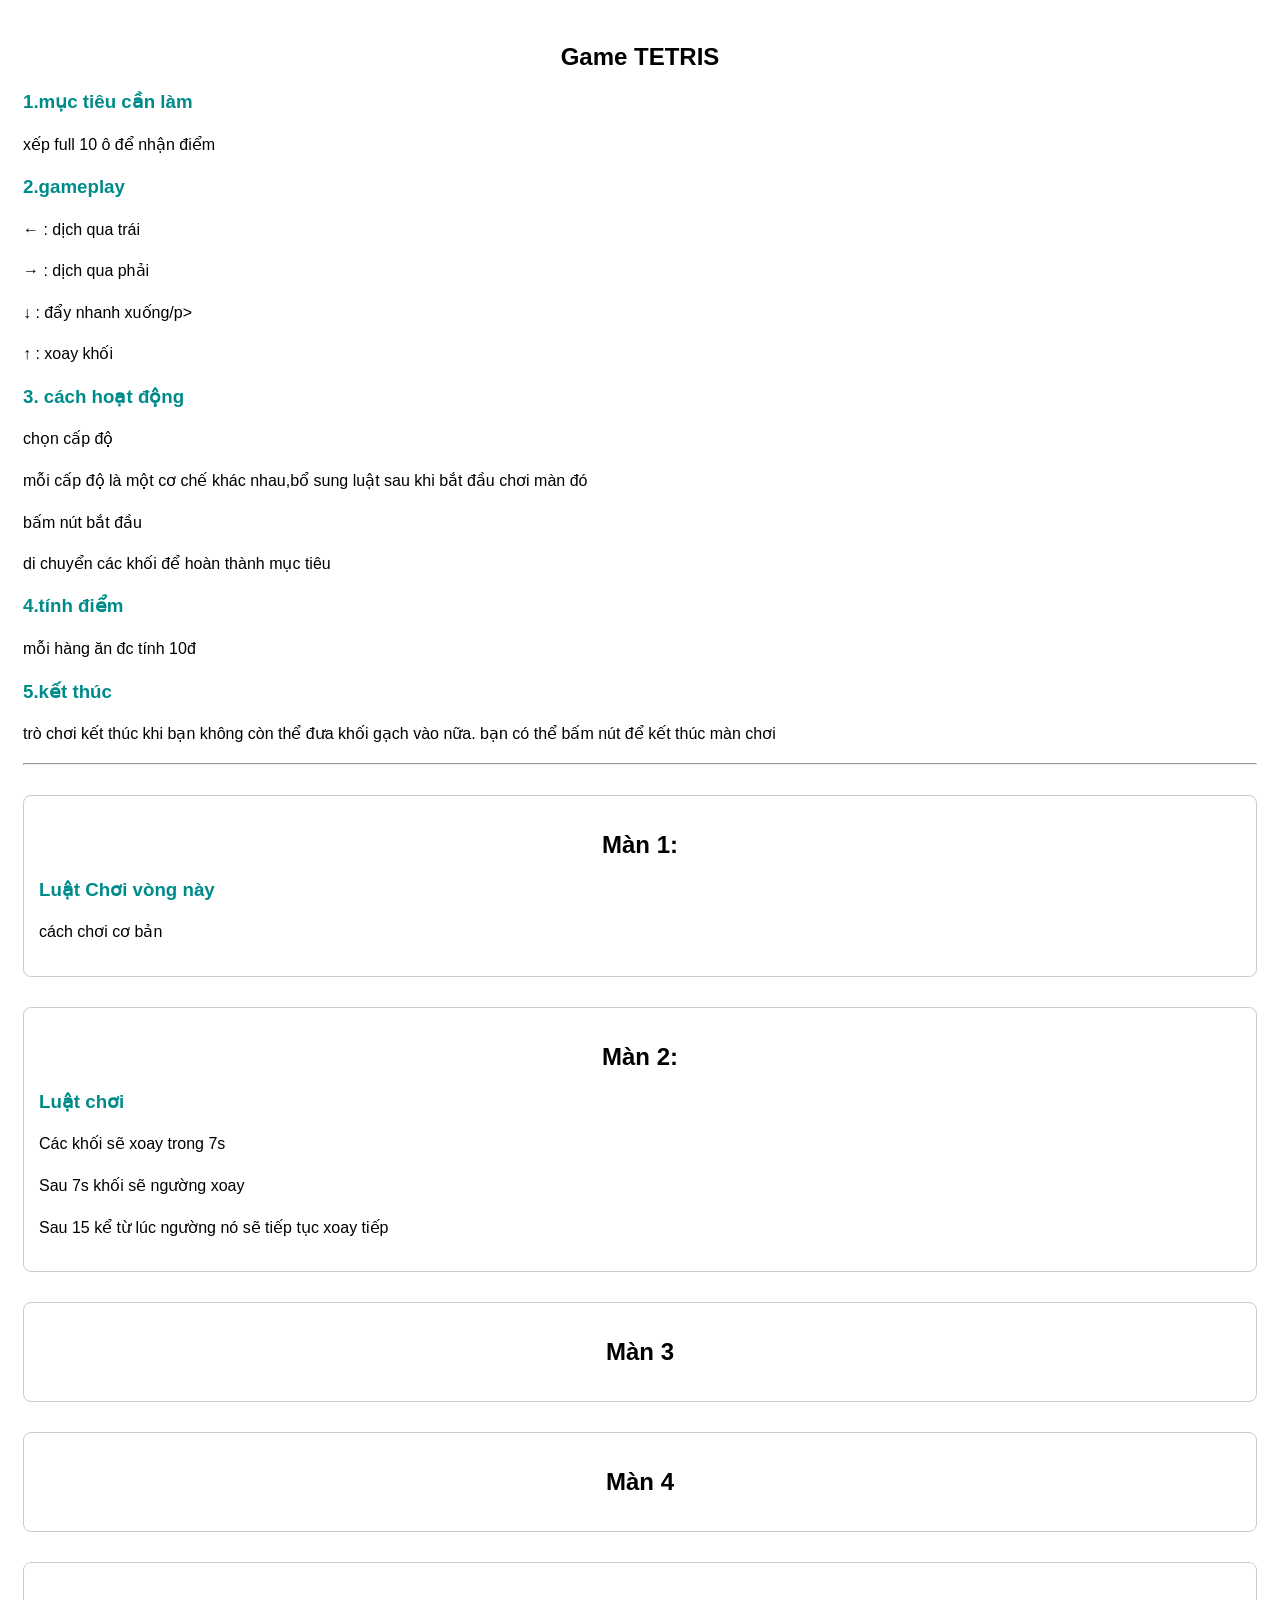
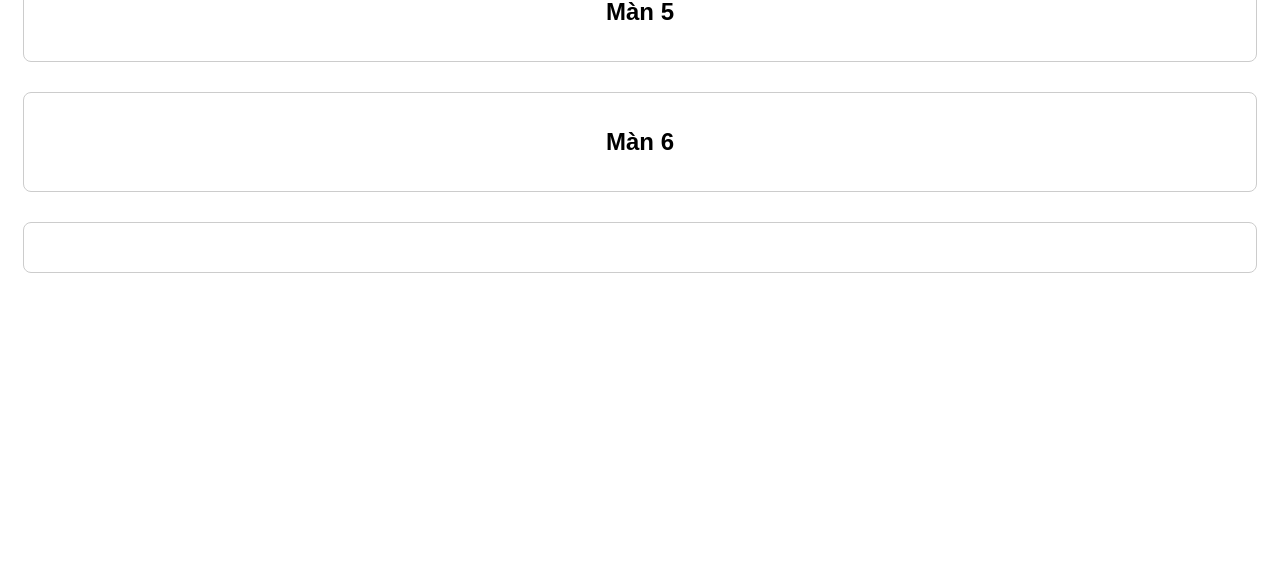
==== gameTeTris/huongdan.html @ 1e872fd0 "sửa lỗi và thêm cơ chế. thêm logic lv 2" ====
<!doctype html>
<html lang="vi">
  <head>
    <meta charset="UTF-8" />
    <meta name="viewport" content="width=device-width, initial-scale=1.0" />
    <title>Hướng dẫn chơi Tetris</title>

    <style>
      body {
        font-family: Arial, sans-serif;
        padding: 15px;
        padding-bottom: 300px;
        background-color: white;
        color: black;
      }

      h2 {
        text-align: center;
      }

      h3 {
        color: #008b8b;
      }

      p {
        line-height: 1.6;
      }

      a {
        color: #008b8b;
        text-decoration: none;
        margin-right: 10px;
      }

      a:hover {
        text-decoration: underline;
      }

      .danhsachlevel {
        margin: 20px 0;
      }

      .noidunglevel {
        margin-top: 30px;
        padding: 15px;
        border: 1px solid #ccc;
        border-radius: 8px;
      }
    </style>
  </head>

  <body>
    <h2>Game TETRIS</h2>

    <h3>1.mục tiêu cần làm</h3>
    <p>xếp full 10 ô để nhận điểm</p>

    <h3>2.gameplay</h3>
    <p>← : dịch qua trái</p>
    <p>→ : dịch qua phải</p>
    <p>↓ : đẩy nhanh xuống/p></p>
    <p>↑ : xoay khối</p>

    <h3>3. cách hoạt động</h3>
    <p>chọn cấp độ</p>
    <p>
      mỗi cấp độ là một cơ chế khác nhau,bổ sung luật sau khi bắt đầu chơi màn
      đó
    </p>
    <p>bấm nút bắt đầu</p>
    <p>di chuyển các khối để hoàn thành mục tiêu</p>

    <h3>4.tính điểm</h3>
    <p>mỗi hàng ăn đc tính 10đ</p>

    <h3>5.kết thúc</h3>
    <p>
      trò chơi kết thúc khi bạn không còn thể đưa khối gạch vào nữa. bạn có thể
      bấm nút để kết thúc màn chơi
    </p>
    <hr />
    <div class="noidunglevel" id="level1">
      <h2>Màn 1:</h2>
      <h3>Luật Chơi vòng này</h3>
      <p>cách chơi cơ bản</p>
    </div>
    <div class="noidunglevel" id="level2">
      <h2>Màn 2:</h2>

      <h3>Luật chơi</h3>
      <p>Các khối sẽ xoay trong 7s</p>
      <p>Sau 7s khối sẽ ngường xoay</p>
      <p>Sau 15 kể từ lúc ngường nó sẽ tiếp tục xoay tiếp</p>
    </div>
    <div class="noidunglevel" id="level3">
      <h2>Màn 3</h2>
      <h3></h3>
      <p></p>
    </div>
    <div class="noidunglevel" id="level4">
      <h2>Màn 4</h2>
      <h3></h3>
      <p></p>
    </div>
    <div class="noidunglevel" id="level5">
      <h2>Màn 5</h2>
      <h3></h3>
      <p></p>
    </div>
    <div class="noidunglevel" id="level6">
      <h2>Màn 6</h2>
      <h3></h3>
      <p></p>
    </div>
    <div class="noidunglevel" id="level7">
      <h2></h2>
      <h3></h3>
      <p></p>
    </div>
  </body>
</html>
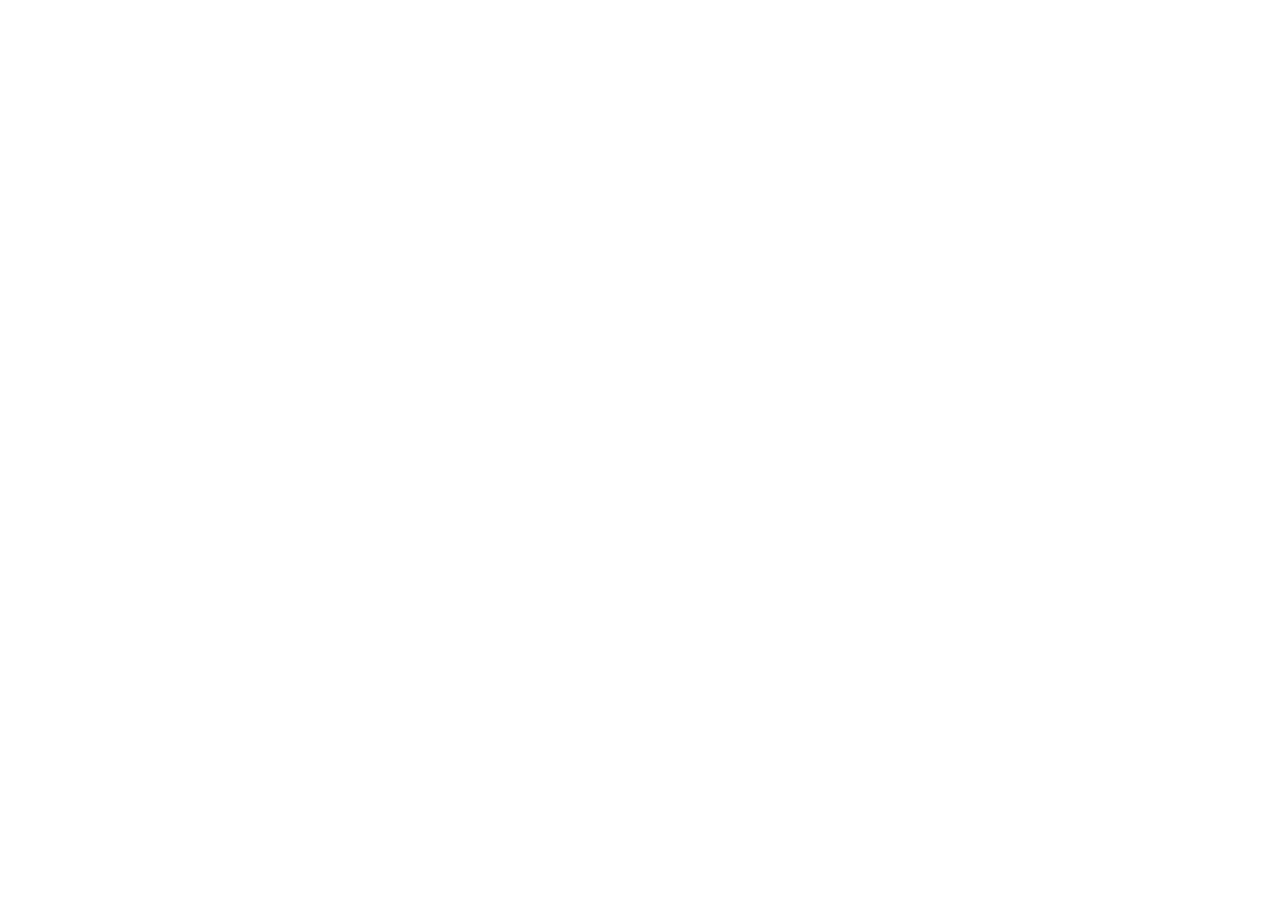
==== commit 0b606e74: "them logic lv 4" ====
--- a/gameTeTris/huongdan.html
+++ b/gameTeTris/huongdan.html
@@ -1,4 +1,4 @@
-<!doctype html>
+<!-- <!doctype html>
 <html lang="vi">
   <head>
     <meta charset="UTF-8" />
@@ -118,4 +118,4 @@
       <p></p>
     </div>
   </body>
-</html>
+</html> -->
